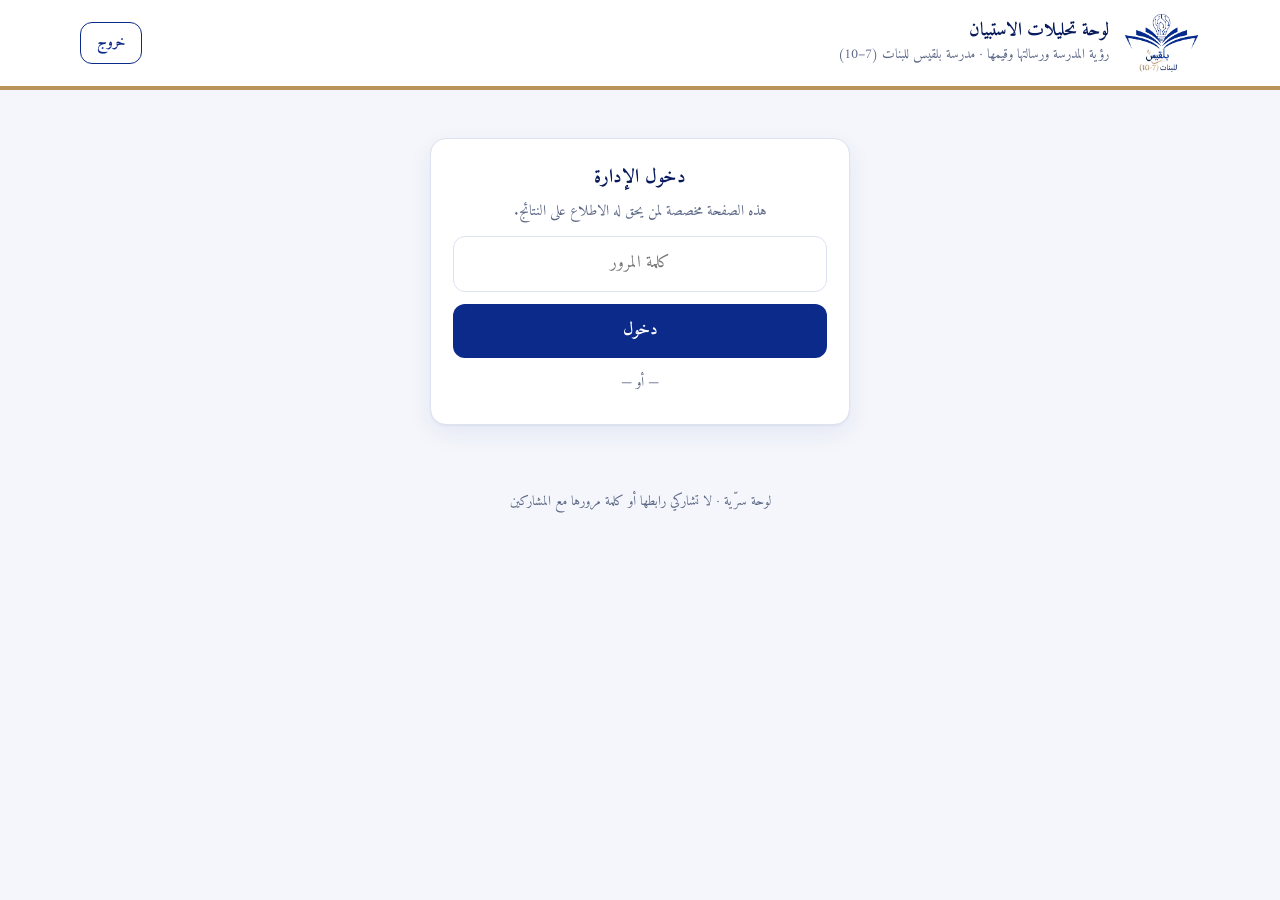
==== dashboard.html @ dead3fcb "Update dashboard.html" ====
<!doctype html>
<html lang="ar" dir="rtl">
<head>
  <meta charset="utf-8">
  <meta name="viewport" content="width=device-width, initial-scale=1">
  <meta name="robots" content="noindex, nofollow">
  <title>لوحة التحليلات | استبيان الرؤية والرسالة والقيم</title>
  <link rel="preconnect" href="https://fonts.googleapis.com">
  <link rel="preconnect" href="https://fonts.gstatic.com" crossorigin>
  <link href="https://fonts.googleapis.com/css2?family=Amiri:wght@400;700&display=swap" rel="stylesheet">
  <link rel="stylesheet" href="style.css">
  <link rel="icon" href="assets/logo.png">
</head>
<body>

<header class="topbar">
  <div class="wrap wide inner">
    <img src="assets/logo.png" alt="شعار المدرسة">
    <div>
      <h1>لوحة تحليلات الاستبيان</h1>
      <div class="sub">رؤية المدرسة ورسالتها وقيمها · <span id="schoolName"></span></div>
    </div>
    <span class="spacer"></span>
    <button class="btn ghost small no-print" id="logoutBtn" hidden>خروج</button>
  </div>
</header>

<!-- ============ شاشة الدخول ============ -->
<section class="wrap login card" id="loginBox">
  <h2 style="justify-content:center">دخول الإدارة</h2>
  <p class="hint" style="margin:0">هذه الصفحة مخصصة لمن يحق له الاطلاع على النتائج.</p>
  <form id="loginForm" autocomplete="off">
    <input type="password" id="pw" placeholder="كلمة المرور" aria-label="كلمة المرور" required>
    <button class="btn" type="submit" id="loginBtn">دخول</button>
  </form>
  <div id="loginMsg"></div>
  <div class="or">— أو —</div>
  
</section>

<!-- ============ اللوحة ============ -->
<main class="wrap wide" id="dash" hidden>
  <div id="demoNote"></div>

  <div class="toolbar no-print">
    <button class="btn small" id="refreshBtn">↻ تحديث</button>
    <button class="btn small gold" id="csvBtn">⬇ تصدير CSV (Excel)</button>
    <button class="btn small ghost" id="printBtn">🖨 طباعة / حفظ PDF</button>
    <span class="spacer"></span>
    <span class="stamp" id="stamp"></span>
  </div>

  <div id="emptyState" class="dash-card empty" hidden>
    <h2>لا توجد إجابات بعد</h2>
    <p>ستظهر الإحصائيات هنا بمجرد وصول أول مشاركة.</p>
  </div>

  <div id="content">
    <div class="kpis" id="kpis"></div>

    <div class="tabs main-tabs no-print" id="mainTabs" role="tablist">
      <button class="tab" role="tab" data-p="0" aria-selected="true">نظرة عامة</button>
      <button class="tab" role="tab" data-p="1" aria-selected="false">نتائج العبارات</button>
      <button class="tab" role="tab" data-p="2" aria-selected="false">الإجابات والقيم</button>
    </div>

    <div class="panel" data-p="0">

    <div class="grid2">
      <section class="dash-card">
        <h2>المشاركون حسب الصفة</h2>
        <p class="hint">عدد المشاركات ونسبتها.</p>
        <div id="roleBars"></div>
      </section>
      <section class="dash-card">
        <h2>هل اطلعوا على الرؤية والرسالة والقيم قبل الاستبيان؟</h2>
        <p class="hint">كل المشاركين، ثم حسب الصفة.</p>
        <div id="awareBars"></div>
        <div class="tbl-scroll" style="margin-top:10px"><table class="tbl" id="awareTable"></table></div>
      </section>
    </div>

    <section class="dash-card">
      <h2>أبرز النتائج</h2>
      <p class="hint">ملخص يُولَّد تلقائيًا من متوسطات العبارات (من ٥).</p>
      <ul class="insights" id="insights"></ul>
    </section>

    </div>

    <div class="panel" data-p="1" hidden>
    <div class="grid2">
      <section class="dash-card">
        <h2>متوسط كل محور</h2>
        <p class="hint">المقياس من ١ (لا أوافق بشدة) إلى ٥ (أوافق بشدة).</p>
        <div id="axisBars"></div>
      </section>
      <section class="dash-card">
        <h2>التوزيع العام للإجابات</h2>
        <p class="hint">كل إجابات العبارات مجتمعة.</p>
        <div id="overallDonut"></div>
      </section>
    </div>

    <section class="dash-card">
      <h2>توزيع الموافقة على كل عبارة</h2>
      <div class="legend" id="legend"></div>
      <div id="statements"></div>
    </section>

    <section class="dash-card">
      <h2>مقارنة المتوسطات بين الفئات</h2>
      <p class="hint">كل لون يمثل فئة، ويكبر الجزء كلما ارتفع متوسط الفئة (من ٥). الرقم في الوسط هو المتوسط العام. الفئات ذات العدد القليل (أقل من ٥) تُقرأ بحذر.</p>
      <div class="rings" id="roleRings"></div>
    </section>

    </div>

    <div class="panel" data-p="2" hidden>
    <section class="dash-card">
      <h2>القيم الأكثر اقتراحًا</h2>
      <p class="hint">من إجابات السؤال: «ما أهم ثلاث قيم ترى ضرورة التركيز عليها؟» — تُحسب الكلمات المتشابهة معًا.</p>
      <div id="valueBars"></div>
    </section>

    <section class="dash-card">
      <h2>الإجابات المفتوحة</h2>
      <div class="tabs" id="openTabs" role="tablist"></div>
      <div class="toolbar" style="margin-top:0">
        <input type="search" id="openSearch" placeholder="بحث في الإجابات…" aria-label="بحث">
        <select id="openRole" aria-label="تصفية حسب الصفة"></select>
        <span class="spacer"></span>
        <span class="stamp" id="openCount"></span>
      </div>
      <div class="answers" id="answers"></div>
    </section>

    <section class="dash-card">
      <h2>المشاركات عبر الأيام</h2>
      <div class="spark" id="spark"></div>
      <div class="spark-labels" id="sparkLabels"></div>
    </section>
    </div>
  </div>
</main>

<footer class="no-print">لوحة سرّية · لا تشاركي رابطها أو كلمة مرورها مع المشاركين</footer>

<script src="config.js"></script>
<script src="analysis.js"></script>
<script>
(function () {
  "use strict";
  var C = window.SURVEY_CONFIG, A = window.SurveyAnalysis;
  var PW_KEY = "balqis_dash_pw";
  var $ = function (id) { return document.getElementById(id); };
  var AR_DIGITS = "٠١٢٣٤٥٦٧٨٩";
  function ar(n) { return String(n).replace(/\d/g, function (d) { return AR_DIGITS[d]; }); }
  function fmt(x, d) { return x == null ? "—" : ar(Number(x).toFixed(d == null ? 1 : d)); }
  function esc(s) { var d = document.createElement("div"); d.textContent = String(s == null ? "" : s); return d.innerHTML; }

  var roleLabel = {}, awareLabel = {};
  C.ROLES.forEach(function (r) { roleLabel[r.code] = r.label; });
  C.AWARE.forEach(function (a) { awareLabel[a.code] = a.label; });
  var roleCodes = C.ROLES.map(function (r) { return r.code; });

  $("schoolName").textContent = C.SCHOOL_NAME;

  var state = { rows: [], res: null, demo: false, openTab: 0, generated: "" };

  /* ---------- الدخول ---------- */
  function msg(html, cls) { $("loginMsg").innerHTML = html ? '<div class="notice ' + cls + '">' + html + "</div>" : ""; }

  function fetchResults(password) {
    return fetch(C.SCRIPT_URL, { method: "POST", body: JSON.stringify({ action: "results", password: password }) })
      .then(function (r) { return r.json(); });
  }

  function enter(rows, demo, generated) {
    state.rows = rows; state.demo = demo; state.generated = generated || "";
    $("loginBox").hidden = true;
    $("dash").hidden = false;
    $("logoutBtn").hidden = false;
    $("demoNote").innerHTML = demo ? '<div class="notice demo"><b>بيانات تجريبية:</b> هذه أرقام وهمية لمعاينة شكل اللوحة فقط، وليست إجابات حقيقية.</div>' : "";
    render();
  }

  $("loginForm").addEventListener("submit", function (e) {
    e.preventDefault();
    if (!C.SCRIPT_URL) { msg("لم يُربط الموقع بجدول Google Sheets بعد. يمكنك معاينة اللوحة ببيانات تجريبية.", "demo"); return; }
    var pw = $("pw").value;
    $("loginBtn").disabled = true; $("loginBtn").textContent = "جارٍ التحقق…"; msg("");
    fetchResults(pw).then(function (res) {
      if (res && res.ok) {
        try { sessionStorage.setItem(PW_KEY, pw); } catch (x) {}
        enter(res.rows || [], false, res.generated);
      } else if (res && res.error === "unauthorized") {
        msg("كلمة المرور غير صحيحة.", "error");
      } else { msg("حدث خطأ غير متوقع. حاولي مرة أخرى.", "error"); }
    }).catch(function () {
      msg("تعذّر الاتصال بالخادم. تأكدي من الإنترنت ومن صحة رابط السكربت في config.js.", "error");
    }).then(function () {
      $("loginBtn").disabled = false; $("loginBtn").textContent = "دخول";
    });
  });

  function startDemo() { enter(A.demoRows(64, C), true, ""); }
  $("demoBtn").addEventListener("click", startDemo);

  $("logoutBtn").addEventListener("click", function () {
    try { sessionStorage.removeItem(PW_KEY); } catch (x) {}
    window.location.search = "";
    window.location.reload();
  });

  $("refreshBtn").addEventListener("click", function () {
    if (state.demo) { startDemo(); return; }
    var pw = ""; try { pw = sessionStorage.getItem(PW_KEY) || ""; } catch (x) {}
    var b = $("refreshBtn"); b.disabled = true; b.textContent = "جارٍ التحديث…";
    fetchResults(pw).then(function (res) {
      if (res && res.ok) enter(res.rows || [], false, res.generated);
      else { try { sessionStorage.removeItem(PW_KEY); } catch (x) {} window.location.reload(); }
    }).catch(function () { alert("تعذّر التحديث. تأكدي من الاتصال بالإنترنت."); })
      .then(function () { b.disabled = false; b.textContent = "↻ تحديث"; });
  });

  $("csvBtn").addEventListener("click", function () {
    var blob = new Blob([A.toCSV(state.rows, C)], { type: "text/csv;charset=utf-8" });
    var a = document.createElement("a");
    a.href = URL.createObjectURL(blob);
    a.download = "balqis-survey-" + new Date().toISOString().slice(0, 10) + ".csv";
    document.body.appendChild(a); a.click(); a.remove();
    setTimeout(function () { URL.revokeObjectURL(a.href); }, 2000);
  });
  $("printBtn").addEventListener("click", function () { window.print(); });

  /* ---------- مساعدات الرسم ---------- */
  function hbar(label, pct, numText, gold) {
    return '<div class="hbar"><span>' + esc(label) + '</span><div class="track"><div class="fill' + (gold ? " gold" : "") +
      '" style="width:' + Math.max(0, Math.min(100, pct)) + '%"></div></div><span class="num">' + numText + "</span></div>";
  }
  function pctOf(a, b) { return b ? Math.round(a / b * 100) : 0; }

  /* رسم دائري (Doughnut) بأسلوب Microsoft Forms — SVG بدون مكتبات */
  var PALETTE = ["#0b2a8a", "#b8935a", "#2e8b8b", "#7a5195", "#d1603d", "#6b8e23"];
  var SCALE_COLORS = { 1: "#c4452d", 2: "#eba765", 3: "#c9ced9", 4: "#78b992", 5: "#1b7a4b" };
  function donut(items, centerNum, centerLabel) {
    var total = items.reduce(function (s, it) { return s + it.count; }, 0);
    var R = 44, CIRC = 2 * Math.PI * R, acc = 0, segs = "";
    items.forEach(function (it) {
      if (!it.count || !total) return;
      var len = it.count / total * CIRC;
      segs += '<circle cx="60" cy="60" r="' + R + '" fill="none" stroke="' + it.color + '" stroke-width="22" stroke-dasharray="' +
        len.toFixed(2) + " " + (CIRC - len).toFixed(2) + '" stroke-dashoffset="' + (-acc).toFixed(2) + '" transform="rotate(-90 60 60)"><title>' +
        esc(it.label) + ": " + ar(it.count) + "</title></circle>";
      acc += len;
    });
    var svg = '<svg viewBox="0 0 120 120" role="img" aria-label="رسم دائري"><circle cx="60" cy="60" r="' + R + '" fill="none" stroke="#eef1f8" stroke-width="22"/>' + segs +
      '<text x="60" y="58" text-anchor="middle" font-size="20" font-weight="700" fill="#061a5c" style="font-family:inherit">' + ar(centerNum) + "</text>" +
      '<text x="60" y="76" text-anchor="middle" font-size="9" fill="#5b6478" style="font-family:inherit">' + esc(centerLabel) + "</text></svg>";
    var leg = items.map(function (it) {
      return '<div class="dl"><i style="background:' + it.color + '"></i><span class="dn">' + esc(it.label) + '</span><span class="dv">' +
        ar(it.count) + " (" + ar(pctOf(it.count, total)) + "٪)</span></div>";
    }).join("");
    return '<div class="donut-wrap"><div class="donut">' + svg + '</div><div class="dlegend">' + leg + "</div></div>";
  }
  /* أعمدة أفقية لكل خيار بلون مخصص */
  function obar(label, pct, numText, color) {
    return '<div class="hbar obar"><span>' + esc(label) + '</span><div class="track"><div class="fill" style="width:' + Math.max(0, Math.min(100, pct)) +
      "%;background:" + color + '"></div></div><span class="num">' + numText + "</span></div>";
  }

  /* لون الخلية في جدول المقارنة: من برتقالي (1) إلى أخضر داكن (5) */
  function heat(v) {
    if (v == null) return { bg: "#f1f3f8", fg: "#8a93a8" };
    var t = Math.max(0, Math.min(1, (v - 1) / 4));
    var stops = [[196, 69, 45], [235, 167, 101], [201, 206, 217], [120, 185, 146], [27, 122, 75]];
    var pos = t * (stops.length - 1), i = Math.min(stops.length - 2, Math.floor(pos)), f = pos - i;
    var c = stops[i].map(function (s, k) { return Math.round(s + (stops[i + 1][k] - s) * f); });
    var lum = (0.299 * c[0] + 0.587 * c[1] + 0.114 * c[2]);
    return { bg: "rgb(" + c.join(",") + ")", fg: lum < 150 ? "#fff" : "#14213d" };
  }

  /* ---------- الرسم الرئيسي ---------- */
  function render() {
    var res = A.compute(state.rows, C);
    state.res = res;
    $("stamp").innerHTML = state.generated ? 'آخر تحديث: <bdi dir="ltr">' + esc(ar(state.generated)) + "</bdi>" : "";
    $("emptyState").hidden = res.n > 0;
    $("content").hidden = res.n === 0;
    if (res.n === 0) return;

    /* مؤشرات */
    var awareAll = res.aware.all;
    var kp = [
      { v: ar(res.n), l: "إجمالي المشاركات" },
      { v: fmt(res.overallMean, 2), l: "المتوسط العام (من ٥)", gold: true },
      { v: ar(pctOf(awareAll.yes, res.n)) + "٪", l: "اطلعوا على النصوص كاملة" },
      { v: ar(pctOf(awareAll.no, res.n)) + "٪", l: "لم يطّلعوا قبل الاستبيان" },
      { v: res.lastTime ? '<bdi dir="ltr" style="font-size:1.35rem">' + ar(String(res.lastTime).slice(5, 16)) + "</bdi>" : "—", l: "آخر مشاركة" }
    ];
    $("kpis").innerHTML = kp.map(function (k) {
      return '<div class="kpi' + (k.gold ? " gold" : "") + '"><div class="v">' + k.v + '</div><div class="l">' + k.l + "</div></div>";
    }).join("");

    /* الصفات */
    $("roleBars").innerHTML = donut(roleCodes.map(function (c, i) {
      return { label: roleLabel[c], count: res.roleCounts[c], color: PALETTE[i % PALETTE.length] };
    }), res.n, "مشاركة");

    /* الاطلاع */
    var awareColors = ["#1b7a4b", "#b8935a", "#c4452d"];
    $("awareBars").innerHTML = donut(C.AWARE.map(function (a, i) {
      return { label: a.label, count: awareAll[a.code], color: awareColors[i % awareColors.length] };
    }), res.n, "مشاركة");
    var th = "<tr><th>الصفة</th>" + C.AWARE.map(function (a) { return "<th>" + esc(a.label) + "</th>"; }).join("") + "</tr>";
    $("awareTable").innerHTML = th + roleCodes.map(function (c) {
      var tot = res.roleCounts[c];
      return "<tr><td>" + esc(roleLabel[c]) + " <span class='small-n'>(" + ar(tot) + ")</span></td>" +
        C.AWARE.map(function (a) { return "<td>" + (tot ? ar(pctOf(res.aware[c][a.code], tot)) + "٪" : "—") + "</td>"; }).join("") + "</tr>";
    }).join("");

    /* أبرز النتائج */
    var ins = [];
    if (res.top.length) {
      var t = res.top[0];
      ins.push("<li>أعلى عبارة موافقة: «" + esc(t.text) + "» بمتوسط <b>" + fmt(t.all.mean, 2) + "</b> ونسبة موافقة <b>" + ar(t.all.agreePct) + "٪</b>.</li>");
      var b = res.bottom[0];
      if (b && b.index !== t.index) ins.push('<li class="warn">أدنى عبارة موافقة: «' + esc(b.text) + "» بمتوسط <b>" + fmt(b.all.mean, 2) + "</b> ونسبة موافقة <b>" + ar(b.all.agreePct) + "٪</b> — تستحق الانتباه.</li>");
    }
    var axs = res.axes.filter(function (a) { return a.mean != null; }).sort(function (x, y) { return y.mean - x.mean; });
    if (axs.length > 1) ins.push("<li>أقوى محور: <b>" + esc(axs[0].label) + "</b> (" + fmt(axs[0].mean, 2) + ")، وأضعفها: <b>" + esc(axs[axs.length - 1].label) + "</b> (" + fmt(axs[axs.length - 1].mean, 2) + ").</li>");
    var low = awareAll.no + awareAll.some;
    if (res.n && pctOf(low, res.n) >= 40) ins.push('<li class="warn">' + ar(pctOf(low, res.n)) + "٪ من المشاركين لم يطّلعوا على النصوص كاملة قبل الاستبيان؛ قد يفيد نشرها بصورة أوضح.</li>");
    var smallRoles = roleCodes.filter(function (c) { return res.roleCounts[c] > 0 && res.roleCounts[c] < 5; });
    if (smallRoles.length) ins.push('<li class="warn">عدد المشاركات قليل لدى: ' + smallRoles.map(function (c) { return esc(roleLabel[c]); }).join("، ") + " — لا تعمّمي نتائجهم.</li>");
    $("insights").innerHTML = ins.join("");

    /* المحاور */
    $("axisBars").innerHTML = res.axes.map(function (a) {
      return hbar(a.label, a.mean == null ? 0 : a.mean / 5 * 100, fmt(a.mean, 2), a.key === "link");
    }).join("");

    /* توزيع العبارات */
    $("legend").innerHTML = C.SCALE.map(function (o) { return '<span><i class="c' + o.value + '"></i>' + esc(o.label) + "</span>"; }).join("");
    $("statements").innerHTML = res.statements.map(function (s) {
      var st = s.all, segs = "", bars = "";
      C.SCALE.forEach(function (o) {
        var p = st.n ? st.counts[o.value] / st.n * 100 : 0;
        if (p > 0) segs += '<div class="c' + o.value + '" style="width:' + p + '%" title="' + esc(o.label) + ": " + ar(st.counts[o.value]) + '">' + (p >= 9 ? ar(Math.round(p)) + "٪" : "") + "</div>";
      });
      C.SCALE.slice().sort(function (x, y) { return y.value - x.value; }).forEach(function (o) {
        var n = st.counts[o.value] || 0;
        bars += obar(o.label, pctOf(n, st.n), ar(n) + " (" + ar(pctOf(n, st.n)) + "٪)", SCALE_COLORS[o.value] || "#0b2a8a");
      });
      return '<div class="stmt"><div class="head"><div class="t"><em>' + ar(s.index + 1) + "</em>" + esc(s.text) +
        '</div><div class="meta">المتوسط <b>' + fmt(st.mean, 2) + "</b> · موافقة " + ar(st.agreePct) + "٪</div></div>" +
        '<div class="stack">' + segs + "</div>" +
        '<details class="more"><summary>عدد كل خيار</summary><div class="opts">' + bars + "</div></details></div>";
    }).join("");

    /* التوزيع العام */
    var tot = {}; C.SCALE.forEach(function (o) { tot[o.value] = 0; });
    res.statements.forEach(function (s) { C.SCALE.forEach(function (o) { tot[o.value] += s.all.counts[o.value] || 0; }); });
    var allCount = C.SCALE.reduce(function (m, o) { return m + tot[o.value]; }, 0);
    $("overallDonut").innerHTML = donut(C.SCALE.slice().sort(function (a, b) { return b.value - a.value; }).map(function (o) {
      return { label: o.label, count: tot[o.value], color: SCALE_COLORS[o.value] || "#0b2a8a" };
    }), allCount, "إجابة");

    /* مقارنة الفئات */
    /* دائرة ملونة واحدة بأسلوب Microsoft Forms: كل فئة جزء بلون، وحجم الجزء بحسب متوسطها */
    function roleMean(code) {
      var vals = res.statements.map(function (st) { return st.roles[code].mean; }).filter(function (m) { return m != null; });
      return vals.length ? vals.reduce(function (x, y) { return x + y; }, 0) / vals.length : null;
    }
    var cats = roleCodes.map(function (c, i) {
      return { code: c, label: roleLabel[c], n: res.roleCounts[c], color: PALETTE[i], mean: res.roleCounts[c] ? roleMean(c) : null };
    });
    var withData = cats.filter(function (ct) { return ct.mean != null; });
    var sumMeans = withData.reduce(function (x, ct) { return x + ct.mean; }, 0);
    (function () {
      var R = 44, CIRC = 2 * Math.PI * R, acc = 0, segs = "";
      withData.forEach(function (ct) {
        var len = ct.mean / sumMeans * CIRC;
        segs += '<circle cx="60" cy="60" r="' + R + '" fill="none" stroke="' + ct.color + '" stroke-width="22" stroke-dasharray="' + len.toFixed(2) + " " + (CIRC - len).toFixed(2) +
          '" stroke-dashoffset="' + (-acc).toFixed(2) + '" transform="rotate(-90 60 60)"><title>' + esc(ct.label) + ": " + fmt(ct.mean, 2) + "</title></circle>";
        acc += len;
      });
      var svg = '<svg viewBox="0 0 120 120" role="img" aria-label="مقارنة المتوسطات بين الفئات"><circle cx="60" cy="60" r="' + R + '" fill="none" stroke="#eef1f8" stroke-width="22"/>' + segs +
        '<text x="60" y="58" text-anchor="middle" font-size="20" font-weight="700" fill="#061a5c" style="font-family:inherit">' + fmt(res.overallMean, 2) + "</text>" +
        '<text x="60" y="76" text-anchor="middle" font-size="9" fill="#5b6478" style="font-family:inherit">المتوسط العام</text></svg>';
      var leg = cats.map(function (ct) {
        return '<div class="dl"><i style="background:' + ct.color + '"></i><span class="dn">' + esc(ct.label) + '</span><span class="dv">' +
          (ct.mean == null ? "لا توجد مشاركات" : "المتوسط <b>" + fmt(ct.mean, 2) + "</b> (" + ar(ct.n) + (ct.n < 5 ? " – عدد قليل" : "") + ")") + "</span></div>";
      }).join("");
      $("roleRings").innerHTML = '<div class="donut-wrap"><div class="donut">' + svg + '</div><div class="dlegend">' + leg + "</div></div>";
    })();

    /* القيم */
    var top = res.values.slice(0, 12), mx = top.length ? top[0].count : 1;
    $("valueBars").innerHTML = top.length
      ? top.map(function (v) { return hbar(v.label, v.count / mx * 100, ar(v.count), true); }).join("")
      : '<div class="empty">لا توجد إجابات كافية بعد.</div>';

    /* الإجابات المفتوحة */
    $("openTabs").innerHTML = C.OPEN_QUESTIONS.map(function (q, i) {
      return '<button class="tab" role="tab" data-i="' + i + '" aria-selected="' + (i === state.openTab) + '">' + esc(q.short) + "</button>";
    }).join("");
    var sel = $("openRole");
    if (!sel.options.length) {
      sel.innerHTML = '<option value="">كل الفئات</option>' + C.ROLES.map(function (r) { return '<option value="' + r.code + '">' + esc(r.label) + "</option>"; }).join("");
    }
    renderAnswers();

    /* الأيام */
    var days = res.perDay, mxd = days.reduce(function (m, d) { return Math.max(m, d.count); }, 1);
    $("spark").innerHTML = days.map(function (d) {
      return '<div class="col" title="' + d.day + ": " + d.count + '" style="height:' + Math.max(6, d.count / mxd * 100) + '%"><span>' + ar(d.count) + "</span></div>";
    }).join("");
    $("sparkLabels").innerHTML = days.length ? "<span>" + days[0].day + "</span><span>" + days[days.length - 1].day + "</span>" : "";
  }

  function renderAnswers() {
    var q = state.openTab, role = $("openRole").value, term = $("openSearch").value.trim();
    var list = state.rows.filter(A.validRow).filter(function (r) {
      var t = (r.open && r.open[q]) || "";
      return t && (!role || r.role === role) && (!term || t.indexOf(term) >= 0);
    });
    $("openCount").textContent = ar(list.length) + " إجابة";
    $("answers").innerHTML = list.length
      ? list.slice().reverse().map(function (r) {
          return '<div class="answer">' + esc(r.open[q]) + "<small>" + esc(roleLabel[r.role]) + " · " + ar(String(r.t).slice(0, 16)) + "</small></div>";
        }).join("")
      : '<div class="empty">لا توجد إجابات مطابقة.</div>';
  }

  $("openTabs").addEventListener("click", function (e) {
    var b = e.target.closest(".tab"); if (!b) return;
    state.openTab = parseInt(b.getAttribute("data-i"), 10);
    Array.prototype.forEach.call($("openTabs").children, function (t) { t.setAttribute("aria-selected", t === b ? "true" : "false"); });
    renderAnswers();
  });
  $("mainTabs").addEventListener("click", function (e) {
    var b = e.target.closest(".tab"); if (!b) return;
    var p = b.getAttribute("data-p");
    Array.prototype.forEach.call($("mainTabs").children, function (t) { t.setAttribute("aria-selected", t === b ? "true" : "false"); });
    Array.prototype.forEach.call(document.querySelectorAll("#content .panel"), function (el) { el.hidden = el.getAttribute("data-p") !== p; });
    window.scrollTo({ top: $("mainTabs").offsetTop - 70, behavior: "smooth" });
  });
  window.addEventListener("beforeprint", function () {
    Array.prototype.forEach.call(document.querySelectorAll("details.more"), function (d) { d.open = true; });
  });
  $("openSearch").addEventListener("input", renderAnswers);
  $("openRole").addEventListener("change", renderAnswers);

  /* ---------- بدء التشغيل: ?demo=1 أو جلسة سابقة ---------- */
  if (/[?&]demo=1/.test(window.location.search)) { startDemo(); return; }
  var saved = ""; try { saved = sessionStorage.getItem(PW_KEY) || ""; } catch (x) {}
  if (saved && C.SCRIPT_URL) {
    $("loginBox").hidden = true;
    fetchResults(saved).then(function (res) {
      if (res && res.ok) enter(res.rows || [], false, res.generated);
      else { try { sessionStorage.removeItem(PW_KEY); } catch (x) {} $("loginBox").hidden = false; }
    }).catch(function () { $("loginBox").hidden = false; });
  }
})();
</script>
</body>
</html>
---- style.css ----
/* ===== الخطوط =====
   لاستخدام خطوطك الخاصة (KA Hand Naskh / NT Panorama Naskh / Elgharib):
   ضع ملف الخط داخل site/assets/fonts/ بالاسم المذكور أدناه وسيعمل تلقائياً،
   وإن لم يوجد يُستخدم Amiri من Google Fonts. */
@font-face { font-family: "MyBodyFont"; font-weight: 400 800; font-display: swap;
  src: local("KAHandNaskhV2MOBFIXED-Regular"), url("assets/fonts/body.woff2") format("woff2"), url("assets/fonts/body.ttf") format("truetype"); }
@font-face { font-family: "MyHeadFont"; font-weight: 400 800; font-display: swap;
  src: local("NTPanoramaNaskh-Regular"), url("assets/fonts/heading.woff2") format("woff2"), url("assets/fonts/heading.ttf") format("truetype"); }
:root {
  --font-body: "MyBodyFont", "Amiri", "Noto Naskh Arabic", "Segoe UI", Tahoma, serif;
  --font-head: "MyHeadFont", "Amiri", "Noto Naskh Arabic", "Segoe UI", Tahoma, serif;
}
h1, h2, h3, legend, .hero h1, .topbar h1, .dash-card h2, .thanks h2 { font-family: var(--font-head); font-weight: 700; }

/* =====================================================================
   style.css — تصميم مشترك للاستبيان ولوحة التحليلات (عربي RTL)
   ألوان مأخوذة من شعار المدرسة: كحلي + ذهبي
   ===================================================================== */

:root {
  --navy: #0b2a8a;
  --navy-dark: #061a5c;
  --navy-soft: #e8edfb;
  --gold: #b8935a;
  --gold-dark: #8f6f3d;
  --gold-soft: #f6efe3;
  --bg: #f4f6fb;
  --card: #ffffff;
  --text: #14213d;
  --muted: #5b6785;
  --line: #dde3f0;
  --ok: #1b7a4b;
  --warn: #b45309;
  --bad: #b3261e;
  --radius: 16px;
  --shadow: 0 1px 2px rgba(11, 42, 138, .06), 0 8px 24px rgba(11, 42, 138, .07);
}

* { box-sizing: border-box; }

html { -webkit-text-size-adjust: 100%; }

body {
  margin: 0;
  background: var(--bg);
  color: var(--text);
  font-family: var(--font-body);
  font-size: 17px;
  line-height: 1.75;
}

button, input, textarea { font: inherit; color: inherit; }

.wrap { width: min(860px, 100% - 32px); margin-inline: auto; }
.wrap.wide { width: min(1120px, 100% - 32px); }

/* ---------- الترويسة ---------- */
.hero {
  background: linear-gradient(160deg, #fff 0%, #f1f4fd 100%);
  border-bottom: 4px solid var(--gold);
  padding: 28px 0 24px;
  text-align: center;
}
.hero img.logo { width: 150px; height: auto; display: block; margin: 0 auto 8px; }
.hero h1 { margin: 6px 0 4px; font-size: 1.55rem; line-height: 1.5; color: var(--navy-dark); font-weight: 800; }
.hero p.school { margin: 0; color: var(--gold-dark); font-weight: 700; }
.hero p.intro { margin: 14px auto 0; max-width: 620px; color: var(--muted); font-size: .98rem; }

.pill-note {
  display: inline-block; margin-top: 12px; padding: 4px 14px; border-radius: 999px;
  background: var(--gold-soft); color: var(--gold-dark); font-size: .88rem; font-weight: 700;
}

/* ---------- شريط التقدم ---------- */
.progress {
  position: sticky; top: 0; z-index: 20;
  background: rgba(244, 246, 251, .94); backdrop-filter: blur(6px);
  border-bottom: 1px solid var(--line);
}
.progress .inner { display: flex; align-items: center; gap: 12px; padding: 9px 0; font-size: .86rem; color: var(--muted); }
.progress .bar { flex: 1; height: 8px; border-radius: 99px; background: var(--line); overflow: hidden; }
.progress .bar > i { display: block; height: 100%; width: 0; background: linear-gradient(90deg, var(--navy), var(--gold)); border-radius: 99px; transition: width .25s ease; }

/* ---------- البطاقات والأقسام ---------- */
main { padding: 22px 0 60px; }

.card {
  background: var(--card); border: 1px solid var(--line); border-radius: var(--radius);
  box-shadow: var(--shadow); padding: 22px 22px 20px; margin-bottom: 18px;
}
.card h2 {
  margin: 0 0 4px; font-size: 1.2rem; color: var(--navy-dark); font-weight: 800;
  display: flex; align-items: center; gap: 10px;
}
.card h2 .step {
  flex: none; width: 30px; height: 30px; border-radius: 50%;
  background: var(--navy); color: #fff; font-size: .95rem;
  display: grid; place-items: center; font-weight: 700;
}
.card .hint { margin: 0 0 14px; color: var(--muted); font-size: .92rem; }
.card.invalid { border-color: var(--bad); box-shadow: 0 0 0 3px rgba(179, 38, 30, .12); }
.err-msg { display: none; color: var(--bad); font-size: .9rem; font-weight: 700; margin-top: 10px; }
.card.invalid .err-msg, .q.invalid .err-msg { display: block; }

/* ---------- خيارات الاختيار (راديو) ---------- */
.choices { display: flex; flex-wrap: wrap; gap: 10px; }
.choice { position: relative; }
.choice input { position: absolute; opacity: 0; inset: 0; width: 100%; height: 100%; margin: 0; cursor: pointer; }
.choice span {
  display: block; padding: 10px 22px; border: 1.5px solid var(--line); border-radius: 12px;
  background: #fff; font-weight: 500; cursor: pointer; transition: all .15s ease; min-height: 46px;
}
.choice:hover span { border-color: var(--navy); }
.choice input:checked + span { background: var(--navy); border-color: var(--navy); color: #fff; font-weight: 700; }
.choice input:focus-visible + span { outline: 3px solid var(--gold); outline-offset: 2px; }

/* ---------- النصوص المعتمدة ---------- */
.official { display: grid; gap: 12px; }
.official .item { border-inline-start: 4px solid var(--gold); background: var(--gold-soft); border-radius: 10px; padding: 12px 16px; }
.official .item b { display: block; color: var(--gold-dark); font-size: .9rem; margin-bottom: 2px; }
.official .item p { margin: 0; }
.value-tags { display: flex; flex-wrap: wrap; gap: 8px; margin-top: 6px; }
.value-tags span { background: #fff; border: 1px solid #e3d3b6; color: var(--navy-dark); padding: 2px 14px; border-radius: 99px; font-weight: 700; font-size: .95rem; }

/* ---------- عبارات المقياس ---------- */
.q { border: 0; padding: 14px 0; margin: 0; border-top: 1px dashed var(--line); }
.q:first-of-type { border-top: 0; padding-top: 4px; }
.q legend { padding: 0; font-weight: 700; margin-bottom: 8px; float: none; width: 100%; }
.q legend .num {
  display: inline-grid; place-items: center; width: 26px; height: 26px; margin-inline-end: 8px;
  border-radius: 8px; background: var(--navy-soft); color: var(--navy); font-size: .85rem; font-weight: 800;
}
.q .scale { display: grid; grid-template-columns: repeat(5, 1fr); gap: 6px; }
.q .opt { position: relative; }
.q .opt input { position: absolute; opacity: 0; inset: 0; width: 100%; height: 100%; margin: 0; cursor: pointer; }
.q .opt span {
  display: flex; align-items: center; justify-content: center; text-align: center;
  min-height: 52px; padding: 6px 4px; border: 1.5px solid var(--line); border-radius: 10px;
  font-size: .82rem; line-height: 1.35; background: #fff; transition: all .15s ease; cursor: pointer;
}
.q .opt:hover span { border-color: var(--navy); }
.q .opt input:checked + span { background: var(--navy); border-color: var(--navy); color: #fff; font-weight: 700; }
.q .opt input:focus-visible + span { outline: 3px solid var(--gold); outline-offset: 2px; }
.q.invalid legend { color: var(--bad); }

/* ---------- الحقول النصية ---------- */
.field { margin-bottom: 16px; }
.field label { display: block; font-weight: 700; margin-bottom: 6px; }
.field textarea {
  width: 100%; min-height: 84px; resize: vertical; padding: 10px 14px; background: #fff;
  border: 1.5px solid var(--line); border-radius: 12px; line-height: 1.7;
}
.field textarea:focus, .login input:focus, .toolbar input:focus { outline: 3px solid rgba(184, 147, 90, .5); border-color: var(--gold); }
.field .count { text-align: start; font-size: .8rem; color: var(--muted); }

/* حقل الفخ للروبوتات — مخفي عن البشر */
/* لا نستخدم left:-9999px: في صفحة RTL يوسّع مساحة التمرير ويكسر الجوال */
.hp { position: absolute !important; top: 0; inset-inline-start: 0; width: 0; height: 0; overflow: hidden; opacity: 0; pointer-events: none; }

/* ---------- الأزرار ---------- */
.btn {
  display: inline-flex; align-items: center; justify-content: center; gap: 8px;
  padding: 12px 28px; border: 0; border-radius: 12px; cursor: pointer; font-weight: 700;
  background: var(--navy); color: #fff; min-height: 48px; transition: background .15s ease, transform .1s ease;
}
.btn:hover { background: var(--navy-dark); }
.btn:active { transform: translateY(1px); }
.btn:disabled { opacity: .6; cursor: wait; }
.btn.gold { background: var(--gold); color: #fff; }
.btn.gold:hover { background: var(--gold-dark); }
.btn.ghost { background: #fff; color: var(--navy); border: 1.5px solid var(--navy); }
.btn.ghost:hover { background: var(--navy-soft); }
.btn.small { padding: 7px 16px; min-height: 38px; font-size: .9rem; }
.submit-row { text-align: center; padding-top: 6px; }
.submit-row .btn { width: min(360px, 100%); font-size: 1.05rem; }

.notice { border-radius: 12px; padding: 12px 16px; font-size: .94rem; margin-bottom: 16px; }
.notice.demo { background: #fff7e6; border: 1px solid #f0d9a8; color: #7a5200; }
.notice.error { background: #fdecea; border: 1px solid #f3b9b4; color: var(--bad); font-weight: 700; }
.notice.info { background: var(--navy-soft); border: 1px solid #c7d3f5; color: var(--navy-dark); }

/* ---------- شاشة الشكر ---------- */
.thanks { text-align: center; padding: 40px 20px; }
.thanks .check { width: 76px; height: 76px; border-radius: 50%; background: var(--ok); color: #fff; font-size: 2.4rem; display: grid; place-items: center; margin: 0 auto 14px; }
.thanks h2 { justify-content: center; font-size: 1.45rem; }
.thanks p { color: var(--muted); }
.link-btn { background: none; border: 0; color: var(--navy); text-decoration: underline; cursor: pointer; padding: 6px; font-size: .92rem; }

footer { text-align: center; color: var(--muted); font-size: .85rem; padding: 18px 0 40px; }

/* =====================================================================
   لوحة التحليلات
   ===================================================================== */
.topbar { background: #fff; border-bottom: 4px solid var(--gold); }
.topbar .inner { display: flex; align-items: center; gap: 14px; padding: 12px 0; flex-wrap: wrap; }
.topbar img { height: 62px; width: auto; }
.topbar h1 { margin: 0; font-size: 1.15rem; color: var(--navy-dark); font-weight: 800; line-height: 1.4; }
.topbar .sub { color: var(--muted); font-size: .85rem; }
.topbar .spacer { flex: 1; }

.login { max-width: 420px; margin: 48px auto; text-align: center; }
.login input {
  width: 100%; padding: 12px 14px; border: 1.5px solid var(--line); border-radius: 12px; margin: 12px 0; text-align: center; background: #fff; direction: ltr;
}
.login .btn { width: 100%; }
.login .or { color: var(--muted); font-size: .85rem; margin: 14px 0 8px; }

.toolbar { display: flex; flex-wrap: wrap; gap: 8px; align-items: center; margin: 18px 0; }
.toolbar .spacer { flex: 1; }
.toolbar .stamp { color: var(--muted); font-size: .84rem; }

.kpis { display: grid; grid-template-columns: repeat(auto-fit, minmax(160px, 1fr)); gap: 12px; margin-bottom: 18px; }
.kpi { background: #fff; border: 1px solid var(--line); border-radius: var(--radius); padding: 14px 16px; box-shadow: var(--shadow); }
.kpi .v { font-size: 1.9rem; font-weight: 800; color: var(--navy); line-height: 1.2; font-variant-numeric: tabular-nums; }
.kpi .l { color: var(--muted); font-size: .88rem; }
.kpi.gold .v { color: var(--gold-dark); }

.dash-card { background: #fff; border: 1px solid var(--line); border-radius: var(--radius); box-shadow: var(--shadow); padding: 20px; margin-bottom: 18px; }
.dash-card h2 { margin: 0 0 4px; font-size: 1.12rem; color: var(--navy-dark); font-weight: 800; }
.dash-card .hint { margin: 0 0 14px; color: var(--muted); font-size: .88rem; }

.grid2 { display: grid; grid-template-columns: 1fr 1fr; gap: 18px; }
@media (max-width: 760px) { .grid2 { grid-template-columns: 1fr; } }

/* أشرطة */
.hbar { display: grid; grid-template-columns: 130px 1fr 64px; gap: 10px; align-items: center; margin: 8px 0; font-size: .92rem; }
.hbar .track { height: 18px; background: #eef1f8; border-radius: 99px; overflow: hidden; }
.hbar .fill { height: 100%; border-radius: 99px; background: var(--navy); min-width: 2px; }
.hbar .fill.gold { background: var(--gold); }
.hbar .num { color: var(--muted); font-variant-numeric: tabular-nums; text-align: start; }

.legend { display: flex; flex-wrap: wrap; gap: 6px 16px; font-size: .82rem; color: var(--muted); margin: 6px 0 12px; }
.legend i { display: inline-block; width: 12px; height: 12px; border-radius: 3px; margin-inline-end: 6px; vertical-align: -1px; }

.c5 { background: #1b7a4b; } .c4 { background: #78b992; } .c3 { background: #c9ced9; } .c2 { background: #eba765; } .c1 { background: #c4452d; }

.stmt { padding: 12px 0; border-top: 1px dashed var(--line); }
.stmt:first-of-type { border-top: 0; }
.stmt .head { display: flex; gap: 10px; align-items: baseline; justify-content: space-between; flex-wrap: wrap; }
.stmt .t { font-weight: 700; }
.stmt .t em { font-style: normal; color: var(--gold-dark); margin-inline-end: 6px; }
.stmt .meta { color: var(--muted); font-size: .86rem; white-space: nowrap; }
.stmt .meta b { color: var(--navy); font-size: 1.05rem; }
.stack { display: flex; height: 26px; border-radius: 8px; overflow: hidden; margin-top: 6px; background: #eef1f8; }
.stack > div { display: grid; place-items: center; font-size: .74rem; font-weight: 700; color: #fff; min-width: 0; overflow: hidden; }
.stack > .c3 { color: #333b4f; } .stack > .c4 { color: #0f2e1d; } .stack > .c2 { color: #4a2a05; }

table.tbl { width: 100%; border-collapse: collapse; font-size: .92rem; }
table.tbl th, table.tbl td { padding: 8px 10px; border-bottom: 1px solid var(--line); text-align: center; }
table.tbl th { background: #f7f9fe; color: var(--navy-dark); font-weight: 800; position: sticky; top: 0; }
table.tbl td:first-child, table.tbl th:first-child { text-align: start; }
table.tbl td.heat { font-weight: 700; font-variant-numeric: tabular-nums; }
.tbl-scroll { overflow-x: auto; }
.small-n { color: var(--warn); font-size: .78rem; display: block; font-weight: 400; }

.insights { margin: 0; padding: 0; list-style: none; display: grid; gap: 8px; }
.insights li { background: var(--navy-soft); border-radius: 10px; padding: 10px 14px; font-size: .95rem; }
.insights li.warn { background: #fdf0e1; }

.tabs { display: flex; flex-wrap: wrap; gap: 6px; margin-bottom: 12px; }
.tab { border: 1.5px solid var(--line); background: #fff; border-radius: 99px; padding: 6px 16px; cursor: pointer; font-size: .9rem; font-weight: 700; color: var(--muted); }
.tab[aria-selected="true"] { background: var(--navy); color: #fff; border-color: var(--navy); }
.toolbar input[type="search"], .toolbar select { padding: 8px 12px; border: 1.5px solid var(--line); border-radius: 10px; background: #fff; min-height: 40px; }

.answers { display: grid; gap: 8px; max-height: 520px; overflow-y: auto; padding-inline-end: 4px; }
.answer { background: #fafbfe; border: 1px solid var(--line); border-radius: 10px; padding: 10px 14px; white-space: pre-wrap; word-break: break-word; }
.answer small { display: block; color: var(--muted); margin-top: 4px; font-size: .78rem; }
.empty { text-align: center; color: var(--muted); padding: 30px 10px; }

.spark { display: flex; align-items: flex-end; gap: 4px; height: 110px; padding-top: 6px; }
.spark .col { flex: 1; min-width: 8px; background: var(--navy); border-radius: 5px 5px 0 0; position: relative; }
.spark .col span { position: absolute; bottom: 100%; left: 0; right: 0; text-align: center; font-size: .7rem; color: var(--muted); }
.spark-labels { display: flex; justify-content: space-between; font-size: .74rem; color: var(--muted); margin-top: 4px; direction: ltr; }

/* ---------- الطباعة / حفظ PDF ---------- */
@media print {
  body { background: #fff; font-size: 12px; }
  .no-print, .toolbar, .progress { display: none !important; }
  .dash-card, .kpi { box-shadow: none; break-inside: avoid; }
  .answers { max-height: none; overflow: visible; }
  .topbar { border-bottom-width: 2px; }
  * { -webkit-print-color-adjust: exact; print-color-adjust: exact; }
}

@media (max-width: 520px) {
  body { font-size: 16px; }
  .card { padding: 18px 14px 16px; }
  .hero h1 { font-size: 1.3rem; }
  .q .opt span { font-size: .74rem; min-height: 58px; }
  .hbar { grid-template-columns: 96px 1fr 54px; }
}

/* ===== رسوم دائرية وأعمدة الخيارات (بأسلوب Microsoft Forms) ===== */
.donut-wrap { display: flex; align-items: center; justify-content: center; gap: 20px; flex-wrap: wrap; }
.donut svg { width: 170px; height: 170px; display: block; }
.dlegend { flex: 1; min-width: 160px; }
.dl { display: flex; align-items: center; gap: 8px; margin: 6px 0; font-size: .92rem; }
.dl i { width: 14px; height: 14px; border-radius: 4px; flex: none; }
.dl .dn { font-weight: 700; }
.dl .dv { color: var(--muted); margin-inline-start: auto; white-space: nowrap; font-variant-numeric: tabular-nums; }
.opts { margin-top: 6px; }
.hbar.obar { grid-template-columns: 112px 1fr 84px; margin: 5px 0; font-size: .86rem; }
.hbar.obar .track { height: 14px; }
@media (max-width: 520px) { .hbar.obar { grid-template-columns: 88px 1fr 72px; } }

/* ===== تخفيف الازدحام: تبويبات رئيسية وتفاصيل قابلة للطي ===== */
.main-tabs { margin: 4px 0 16px; position: sticky; top: 0; z-index: 5; background: var(--bg); padding: 8px 0; }
details.more { margin-top: 6px; }
details.more > summary { cursor: pointer; color: var(--navy); font-size: .84rem; font-weight: 700; list-style: none; padding: 2px 0; }
details.more > summary::-webkit-details-marker { display: none; }
details.more > summary::before { content: "◂ "; }
details.more[open] > summary::before { content: "▾ "; }
@media print { .panel[hidden] { display: block !important; } }

/* ===== دائرة مقارنة الفئات (رادار) ===== */
.radar svg { width: 100%; max-width: 420px; display: block; margin: 0 auto; }
.rlegend { max-width: 420px; margin: 6px auto 0; }
.rlegend .dv b { color: var(--navy-dark); }
.rlegend .dl { flex-wrap: wrap; }
.rlegend .dv { white-space: normal; }
.radar svg { max-width: 520px; }
.rlegend .dl { justify-content: center; gap: 10px; }
.rlegend .dv { margin-inline-start: 0; }
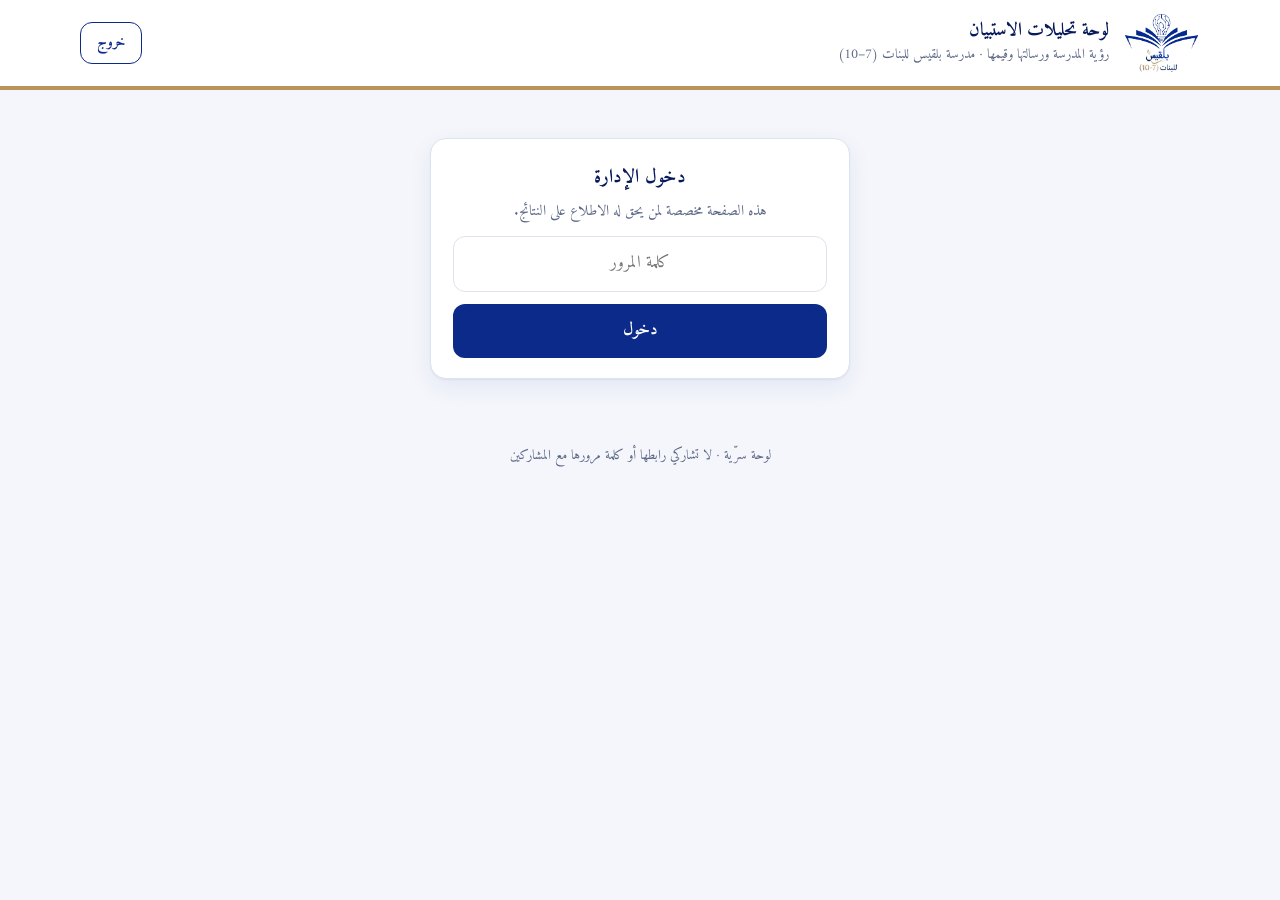
==== commit 85e3b0a8: "Update dashboard.html" ====
--- a/dashboard.html
+++ b/dashboard.html
@@ -33,8 +33,7 @@
     <input type="password" id="pw" placeholder="كلمة المرور" aria-label="كلمة المرور" required>
     <button class="btn" type="submit" id="loginBtn">دخول</button>
   </form>
-  <div id="loginMsg"></div>
-  <div class="or">— أو —</div>
+  
   
 </section>
 
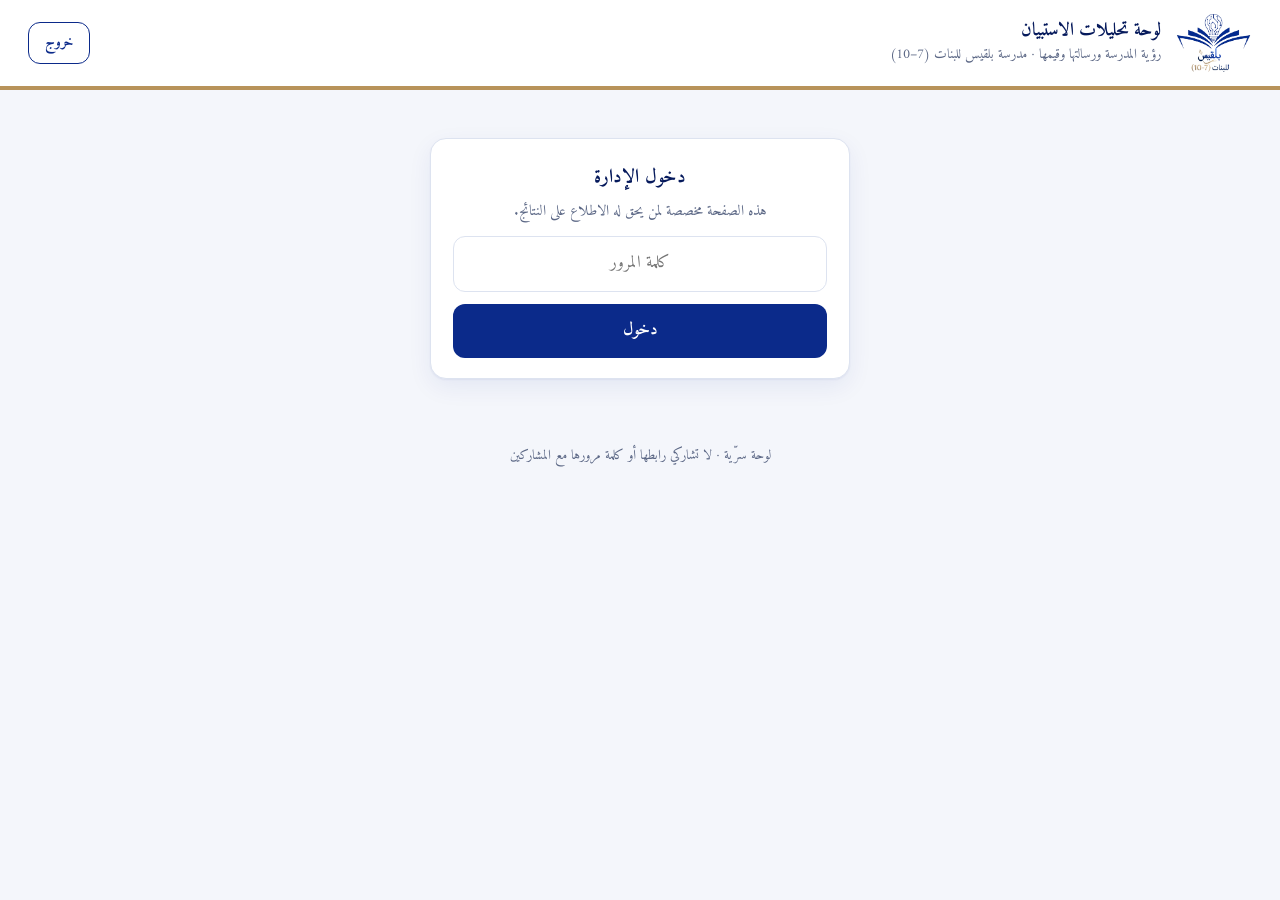
==== commit 3c649358: "Update dashboard.html" ====
--- a/dashboard.html
+++ b/dashboard.html
@@ -9,6 +9,9 @@
   <link rel="preconnect" href="https://fonts.gstatic.com" crossorigin>
   <link href="https://fonts.googleapis.com/css2?family=Amiri:wght@400;700&display=swap" rel="stylesheet">
   <link rel="stylesheet" href="style.css">
+  <style>
+    .topbar .wrap.inner { width: 100% !important; max-width: none !important; margin: 0 !important; padding-inline: 28px !important; box-sizing: border-box !important; }
+  </style>
   <link rel="icon" href="assets/logo.png">
 </head>
 <body>
@@ -33,8 +36,7 @@
     <input type="password" id="pw" placeholder="كلمة المرور" aria-label="كلمة المرور" required>
     <button class="btn" type="submit" id="loginBtn">دخول</button>
   </form>
-  
-  
+  <div id="loginMsg"></div>
 </section>
 
 <!-- ============ اللوحة ============ -->
@@ -186,7 +188,7 @@
 
   $("loginForm").addEventListener("submit", function (e) {
     e.preventDefault();
-    if (!C.SCRIPT_URL) { msg("لم يُربط الموقع بجدول Google Sheets بعد. يمكنك معاينة اللوحة ببيانات تجريبية.", "demo"); return; }
+    if (!C.SCRIPT_URL) { msg("لم يُربط الموقع بجدول Google Sheets بعد.", "demo"); return; }
     var pw = $("pw").value;
     $("loginBtn").disabled = true; $("loginBtn").textContent = "جارٍ التحقق…"; msg("");
     fetchResults(pw).then(function (res) {
@@ -204,7 +206,6 @@
   });
 
   function startDemo() { enter(A.demoRows(64, C), true, ""); }
-  $("demoBtn").addEventListener("click", startDemo);
 
   $("logoutBtn").addEventListener("click", function () {
     try { sessionStorage.removeItem(PW_KEY); } catch (x) {}
@@ -452,8 +453,7 @@
   $("openSearch").addEventListener("input", renderAnswers);
   $("openRole").addEventListener("change", renderAnswers);
 
-  /* ---------- بدء التشغيل: ?demo=1 أو جلسة سابقة ---------- */
-  if (/[?&]demo=1/.test(window.location.search)) { startDemo(); return; }
+  /* ---------- بدء التشغيل: جلسة سابقة ---------- */
   var saved = ""; try { saved = sessionStorage.getItem(PW_KEY) || ""; } catch (x) {}
   if (saved && C.SCRIPT_URL) {
     $("loginBox").hidden = true;
--- a/style.css
+++ b/style.css
@@ -197,6 +197,7 @@
 .topbar h1 { margin: 0; font-size: 1.15rem; color: var(--navy-dark); font-weight: 800; line-height: 1.4; }
 .topbar .sub { color: var(--muted); font-size: .85rem; }
 .topbar .spacer { flex: 1; }
+.topbar .wrap.wide.inner { width: 100%; max-width: none; padding-inline: 28px; box-sizing: border-box; }
 
 .login { max-width: 420px; margin: 48px auto; text-align: center; }
 .login input {
@@ -311,13 +312,3 @@
 details.more > summary::before { content: "◂ "; }
 details.more[open] > summary::before { content: "▾ "; }
 @media print { .panel[hidden] { display: block !important; } }
-
-/* ===== دائرة مقارنة الفئات (رادار) ===== */
-.radar svg { width: 100%; max-width: 420px; display: block; margin: 0 auto; }
-.rlegend { max-width: 420px; margin: 6px auto 0; }
-.rlegend .dv b { color: var(--navy-dark); }
-.rlegend .dl { flex-wrap: wrap; }
-.rlegend .dv { white-space: normal; }
-.radar svg { max-width: 520px; }
-.rlegend .dl { justify-content: center; gap: 10px; }
-.rlegend .dv { margin-inline-start: 0; }
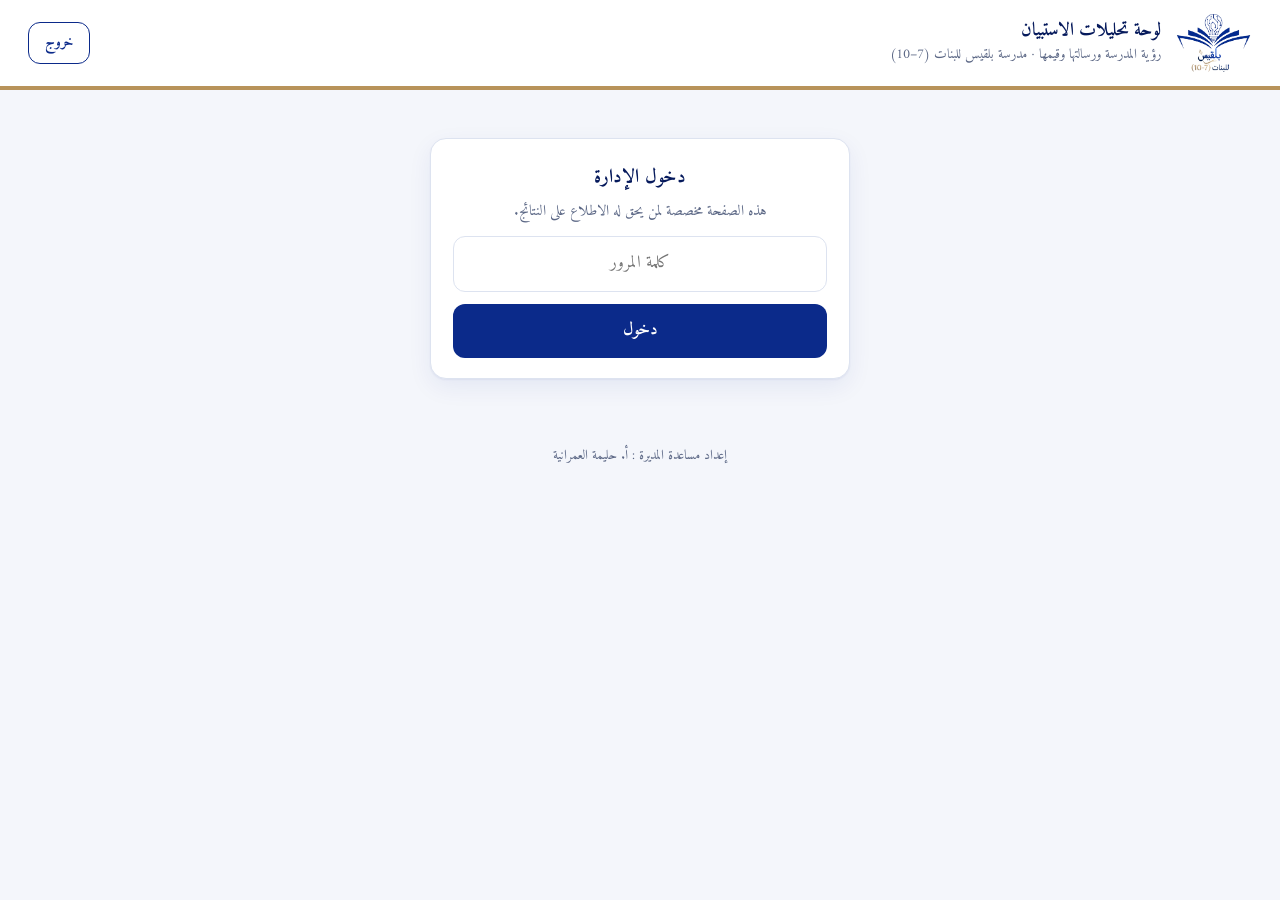
==== commit 53cd87eb: "Update dashboard.html" ====
--- a/dashboard.html
+++ b/dashboard.html
@@ -10,7 +10,9 @@
   <link href="https://fonts.googleapis.com/css2?family=Amiri:wght@400;700&display=swap" rel="stylesheet">
   <link rel="stylesheet" href="style.css">
   <style>
-    .topbar .wrap.inner { width: 100% !important; max-width: none !important; margin: 0 !important; padding-inline: 28px !important; box-sizing: border-box !important; }
+    header.topbar > *, .topbar > .inner, .topbar > .wrap { width: 100% !important; max-width: none !important; margin: 0 !important; padding-inline: 28px !important; box-sizing: border-box !important; }
+    header.topbar .inner { justify-content: flex-start !important; }
+    header.topbar .spacer { flex: 1 1 auto !important; }
   </style>
   <link rel="icon" href="assets/logo.png">
 </head>
@@ -145,7 +147,7 @@
   </div>
 </main>
 
-<footer class="no-print">لوحة سرّية · لا تشاركي رابطها أو كلمة مرورها مع المشاركين</footer>
+<footer class="no-print">إعداد مساعدة المديرة : أ. حليمة العمرانية</footer>
 
 <script src="config.js"></script>
 <script src="analysis.js"></script>
